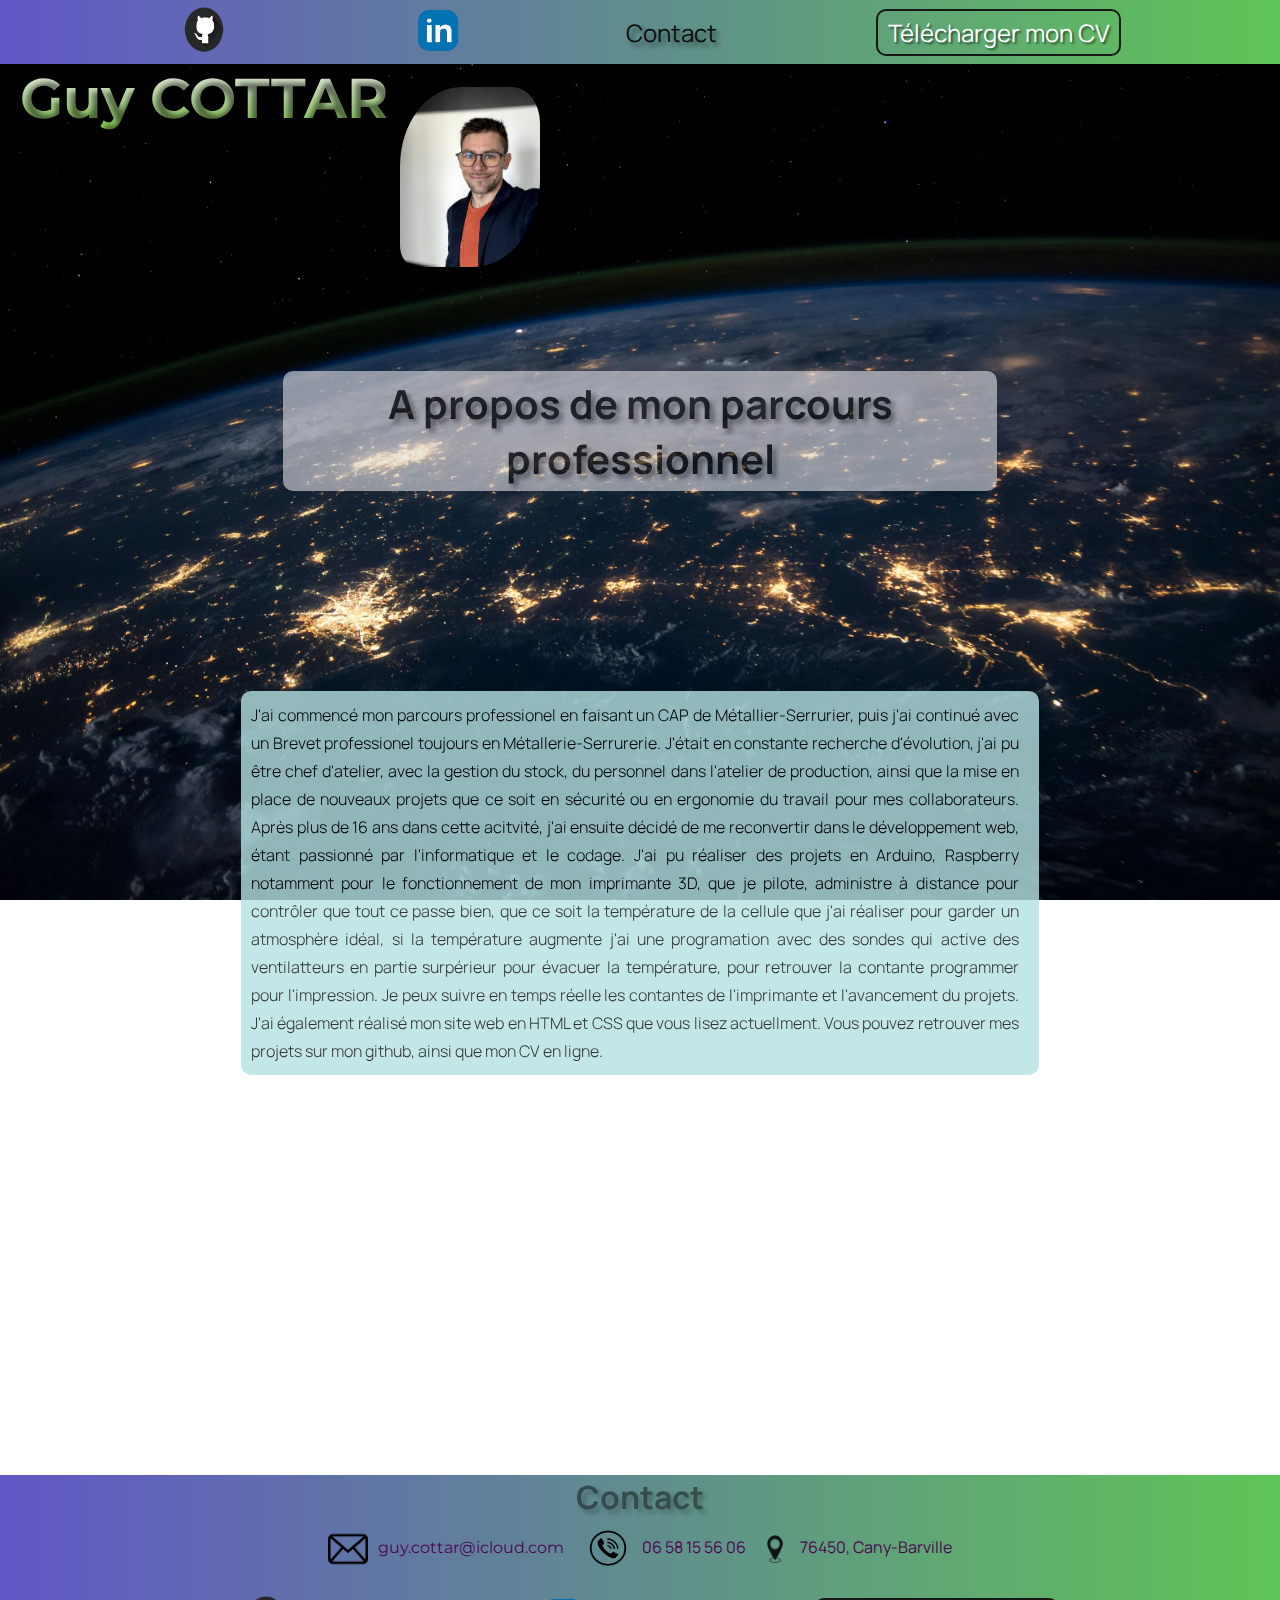
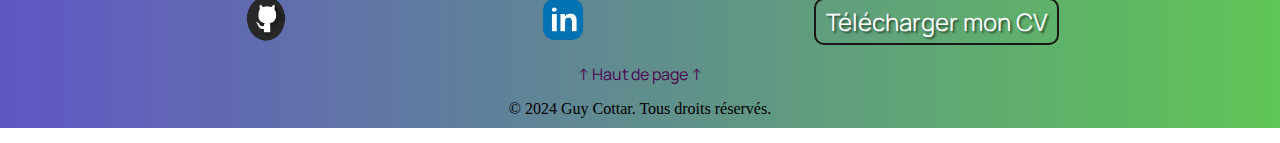
==== index.html @ 427f1d04 "update" ====
<!DOCTYPE html>
<html lang="fr">
  <head>
    <meta charset="utf-8" />
    <title>Mon Portfolio</title>
    <link rel="stylesheet" href="style.css" />
     <!-- Ajout de la police Manrope -->
    <link rel="preconnect" href="https://fonts.googleapis.com" />
    <link rel="preconnect" href="https://fonts.gstatic.com" crossorigin />
    <link
      href="https://fonts.googleapis.com/css2?family=Montserrat:ital,wght@0,100..900;1,100..900&display=swap"
      rel="stylesheet"
    />
        <!-- Ajout de la police Montserrat -->
    <link rel="preconnect" href="https://fonts.googleapis.com" />
    <link rel="preconnect" href="https://fonts.gstatic.com" crossorigin />
    <link
      href="https://fonts.googleapis.com/css2?family=Manrope:wght@200..800&family=Montserrat:ital,wght@0,100..900;1,100..900&display=swap"
      rel="stylesheet"
    />
  </head>
  <div id="haut_de_page"></div>
  <div class="arriere_plan">
  <body>
    <!--en tete du site avec logo-->
    <header>
      <nav>
        <a href="https://github.com/dashboard" target="_blank" title="Mon GitHub">
          <img src="images/github_2.png" alt="logo_github" class="img_github">
         </a>
         <a href="https://www.linkedin.com/in/guy-cottar-64a6a8132/" target="_blank" title="Mon Profil linkedin">
           <img src="images/linkedin_2.png" alt="logo_linkedin" class="img_linkedin">
         </a> 
         <a href="#contact" class="contact_moi" title="Contact">Contact</a>
        <a href="file/cv_dev_cesi.pdf" download="cv_dev_cesi" class="lien_cv">Télécharger mon CV</a>
      </nav>
    </header>
    <main>
      <section>
        <h1>Guy COTTAR </h1>
        <img src="images/photo_profil.jpg" alt="Profil" class="photo">
      <h2>A propos de mon parcours professionnel</h2>
        <p class="parcours">
      J'ai commencé mon parcours professionel en faisant un CAP de Métallier-Serrurier,
      puis j'ai continué avec un Brevet professionel toujours en Métallerie-Serrurerie.
      J'était en constante recherche d'évolution, j'ai pu être chef d'atelier,
      avec la gestion du stock, du personnel dans l'atelier de production,
      ainsi que la mise en place de nouveaux projets que ce soit en sécurité ou en ergonomie du travail pour mes collaborateurs.
      Après plus de 16 ans dans cette acitvité, j'ai ensuite décidé de me reconvertir dans le développement web,
      étant passionné par l'informatique et le codage.
      J'ai pu réaliser des projets en Arduino, Raspberry notamment pour le fonctionnement de mon imprimante 3D, que je pilote, administre à distance 
      pour contrôler que tout ce passe bien, que ce soit la température de la cellule que j'ai réaliser pour garder un atmosphère idéal, si la température augmente
      j'ai une programation avec des sondes qui active des ventilatteurs en partie surpérieur pour évacuer la température, pour retrouver la contante programmer pour l'impression.
      Je peux suivre en temps réelle les contantes de l'imprimante et l'avancement du projets.
      J'ai également réalisé mon site web en HTML et CSS que vous lisez actuellment.

      Vous pouvez retrouver mes projets sur mon github, ainsi que mon CV en ligne.
    </p>
    </section>
    </main>
    <footer>
      <div id="contact">
    <h3>Contact</h3>
      <p class="contact">
        <a href="mailto:guy.cottar@icloud.com" title="Mon email" class="mail_2" style="vertical-align: middle">
          <img src="images/logo_mail-removebg-preview.png" alt="mail" class="mail" style="vertical-align: middle">guy.cottar@icloud.com</a>
         <img src="images/logo_tel-removebg-preview.png" alt="portable" title="Mon portable" class="tel" style="vertical-align: middle">
         <span>06 58 15 56 06</span>
    <a href="https://www.google.fr/maps/place/76450+Cany-Barville/@49.7871869,0.6325655,15.84z/data=!3m1!4b1!4m6!3m5!1s0x47e063edcc7639b3:0x101c5f892d5267f8!8m2!3d49.787435!4d0.638336!16s%2Fm%2F03cc1cf?entry=ttu" target="_blank" title="Ma localité" class="adresse_2">
      <img src="images/logo_adresse-removebg-preview(1).png" alt="adresse" class="adresse" style="vertical-align: middle">76450, Cany-Barville</a> 
        </p>
  </div>
  <div class="logo_pied-page">
  <a href="https://github.com/dashboard" target="_blank" title="Mon GitHub">
    <img src="images/github_2.png" alt="logo_github" class="img_github">
   </a>
   <a href="https://www.linkedin.com/in/guy-cottar-64a6a8132/" target="_blank" title="Mon Profil linkedin">
     <img src="images/linkedin_2.png" alt="logo_linkedin" class="img_linkedin">
   </a> 
  <a href="file/cv_dev_cesi.pdf" download="cv_dev_cesi.pdf" class="lien_cv">Télécharger mon CV</a>
</div>
<a href="#haut_de_page" class="hautdepage">↑ Haut de page ↑</a> 
<p class="copyright">&copy; 2024 Guy Cottar. Tous droits réservés.</p>
    </footer>
  </body>
  </div>
</html>
---- style.css ----
* {
  margin: 0;
}
.arriere_plan {
  background-image: url("images/nasa.jpg");
  background-size: cover;
  background-attachment: fixed;
  background-position: center;
}

h1 {
  font-family: "Montserrat", sans-serif;
  font-size: 3.5em;
  background-image: linear-gradient(to bottom, #efedf4, #60b51b);
  background-clip: text; 
  -webkit-text-fill-color: transparent;
  text-shadow: 4px 4px 5px rgba(0, 0, 0, 0.5);
  margin-left: 20px;
  padding-bottom: 15px;
}
h2 {
  font-family: "Manrope", sans-serif;
  font-size: 40px;
  color: #0c0c0c;
  text-shadow: 4px 4px 5px rgba(0, 0, 0, 0.5);
  background-color: #e1e0e6;
  opacity: 0.6;
  padding: 5px;
  text-align: center;
  width: 55%;
  margin: 100px auto 80px auto;
  border-radius: 10px;
}
h3 {
  font-family: "Manrope", sans-serif;
  font-size: 2em;
  color: #0c0c0c;
  text-shadow: 4px 4px 5px rgba(0, 0, 0, 0.5);
  opacity: 0.5;
  text-align: center;
}
.parcours {
  font-family: "Manrope", sans-serif;
  font-size: 1em;
  margin: 10px 0px 10px 0px;
  text-align: justify;
  font-weight: 320;
  padding: 10px 20px 10px 10px;
  background-color: rgb(181, 226, 226);
  opacity: 0.8;
  border-radius: 10px;
  line-height: 1.75;
  width: 60%;
  margin: 200px auto auto auto;
}

header,
footer {
  background: linear-gradient(to right, #6156c5, #5fc556);
  height: auto;
}
footer {
  text-align: center;
  margin-top: 400px;
}
.img_linkedin {
  width: 60px;
  height: 60px;
  background: none;
}
.img_linkedin:hover {
  opacity: 0.5;
}
.img_github {
  width: 90px;
  height: 60px;
  background: none;
}

.img_github:hover {
  opacity: 0.5;
}
nav {
  display: flex;
  justify-content: space-evenly;
  align-items: center;
}
.lien_cv {
  color: #ffffff;
  font-size: 1.5em;
  text-decoration: none;
  text-shadow: 2px 2px 2px rgba(0, 0, 0, 0.5);
  font-family: "Manrope", sans-serif;
  border: solid 2px #181717;
  border-radius: 10px;
  padding: 5px 10px 5px 10px;
}
.lien_cv:hover {
  opacity: 0.5;
  box-shadow: 2px 2px 2px rgba(0, 0, 0, 0.5);
}
.photo {
  width: 140px;
  height: 180px;
  border-radius: 44% 20% 48% 12% / 44% 20% 48% 12% ;
  margin:-60px 0px 0px 400px;
  box-shadow: 2px 2px 2px rgba(0, 0, 0, 0.5);
}
.contact {
  font-family: "Montserrat", sans-serif;
  font-size: 1em;
  color: #4d0551;
  align-items: center;
  padding: 10px 0px 10px 0px ;
}
.contact_moi {
  font-family: "Manrope", sans-serif;
  font-size: 1.5em;
  text-align: center;
  text-decoration: none;
  color: #0c0c0c;
  text-shadow: 4px 4px 5px rgba(0, 0, 0, 0.5);
}
.contact_moi:hover {
  opacity: 0.5;
}
em {
  font-family: "Manrope", sans-serif;
  font-style: normal;
  font-size: 1.1em;
  color: #c9c0c0;
}
.logo_pied-page {
  display: flex;
  justify-content: space-evenly;
  align-items: center;
  margin: auto;
  padding: 10px 0px 10px 0px;
}
.mail {
  width: 40px;
  height: 40px;
  margin: 0px 10px 0px 0px;
}
  .mail_2 {
  font-family: "Montserrat", sans-serif;
  color : #4d0551;
  text-decoration: none;
}
.mail_2:hover {
  opacity: 0.5;
}

.tel {
  width: 40px;
  height: 40px;
  margin: 0px 10px 0px 20px;
}
.adresse {
  width: 50px;
  height: 40px;
}
.adresse_2 {
  font-family: "Manrope", sans-serif;
  color : #4d0551;
  text-decoration: none;
}
.adresse_2:hover {
  opacity: 0.5;
}
span {
  font-family: "Manrope", sans-serif;
  font-size: 1em;
} 
.hautdepage {
  font-family: "Manrope", sans-serif;
  font-size: 1em;
  text-decoration: none;
  color: #4d0551;
}
.hautdepage:hover {
opacity: 0.5
}
.copyright {
  margin: 15px;
  padding-bottom: 10px;;
}
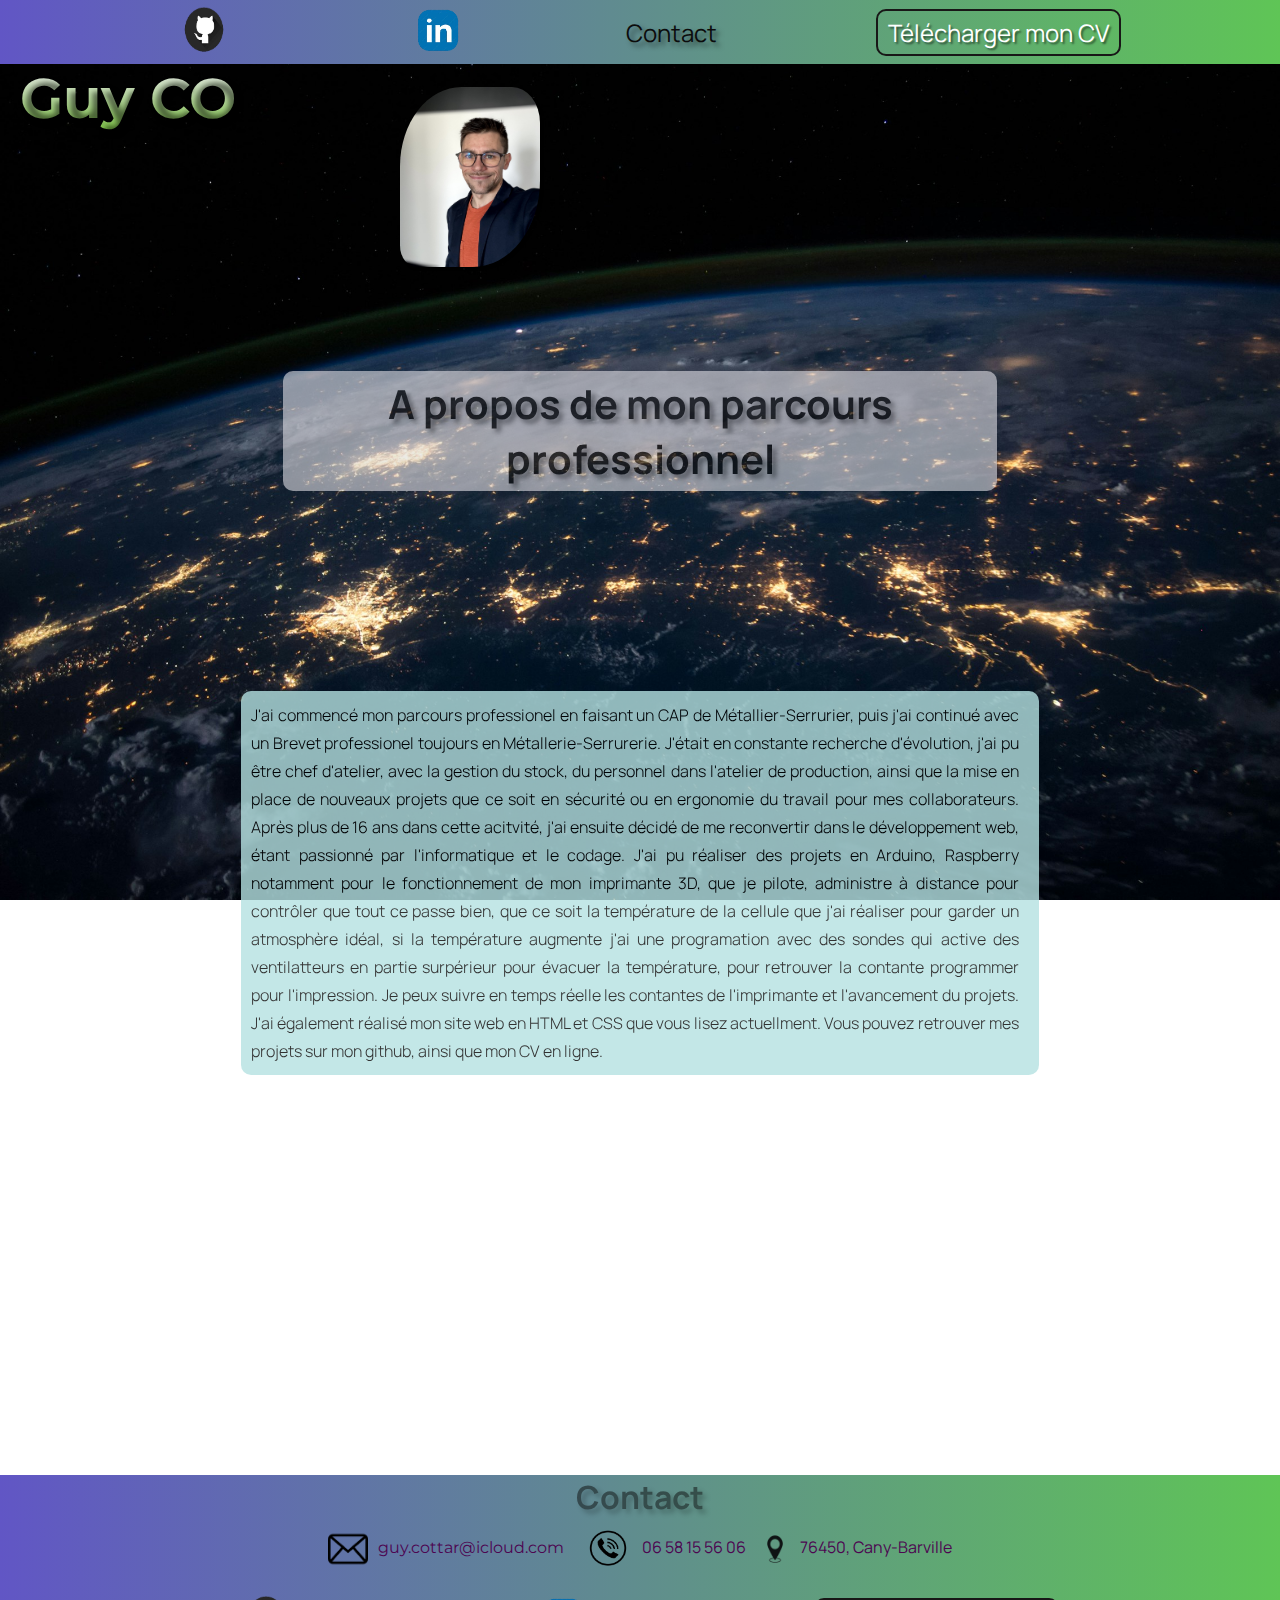
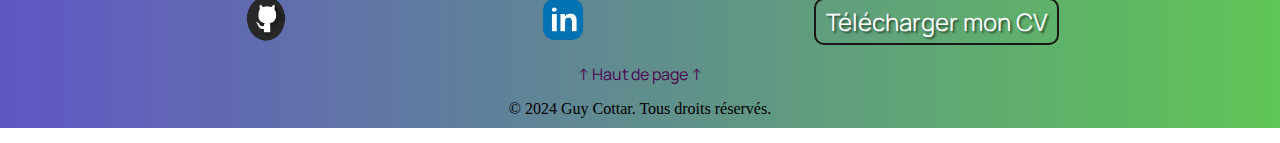
==== commit 0f5f56a8: "update" ====
--- a/index.html
+++ b/index.html
@@ -32,15 +32,19 @@
            <img src="images/linkedin_2.png" alt="logo_linkedin" class="img_linkedin">
          </a> 
          <a href="#contact" class="contact_moi" title="Contact">Contact</a>
-        <a href="file/cv_dev_cesi.pdf" download="cv_dev_cesi" class="lien_cv">Télécharger mon CV</a>
+        <a href="file/cv_dev_cesi.pdf" download="cv_dev_cesi" class="lien_cv" title="Mon CV">Télécharger mon CV</a>
       </nav>
     </header>
     <main>
       <section>
-        <h1>Guy COTTAR </h1>
+        <h1 id="typed-text"></h1>
+        <script src="script.js"></script>
+        <a href="#experience">
         <img src="images/photo_profil.jpg" alt="Profil" class="photo">
+      </a>
       <h2>A propos de mon parcours professionnel</h2>
-        <p class="parcours">
+        <div id="experience">
+      <p class="parcours">
       J'ai commencé mon parcours professionel en faisant un CAP de Métallier-Serrurier,
       puis j'ai continué avec un Brevet professionel toujours en Métallerie-Serrurerie.
       J'était en constante recherche d'évolution, j'ai pu être chef d'atelier,
@@ -56,6 +60,7 @@
 
       Vous pouvez retrouver mes projets sur mon github, ainsi que mon CV en ligne.
     </p>
+  </div>
     </section>
     </main>
     <footer>
@@ -77,7 +82,7 @@
    <a href="https://www.linkedin.com/in/guy-cottar-64a6a8132/" target="_blank" title="Mon Profil linkedin">
      <img src="images/linkedin_2.png" alt="logo_linkedin" class="img_linkedin">
    </a> 
-  <a href="file/cv_dev_cesi.pdf" download="cv_dev_cesi.pdf" class="lien_cv">Télécharger mon CV</a>
+  <a href="file/cv_dev_cesi.pdf" download="cv_dev_cesi.pdf" class="lien_cv" title="Mon CV">Télécharger mon CV</a>
 </div>
 <a href="#haut_de_page" class="hautdepage">↑ Haut de page ↑</a> 
 <p class="copyright">&copy; 2024 Guy Cottar. Tous droits réservés.</p>
--- a/style.css
+++ b/style.css
@@ -184,4 +184,15 @@
 .copyright {
   margin: 15px;
   padding-bottom: 10px;;
+}
+#typed-text {
+  font-family: "Montserrat", sans-serif;
+  font-size: 3.5em;
+  background-image: linear-gradient(to bottom, #efedf4, #60b51b);
+  background-clip: text; 
+  -webkit-text-fill-color: transparent;
+  text-shadow: 4px 4px 5px rgba(0, 0, 0, 0.5);
+  margin-left: 20px;
+  padding-bottom: 15px;
+  white-space: pre; /* pour préserver les espaces */
 }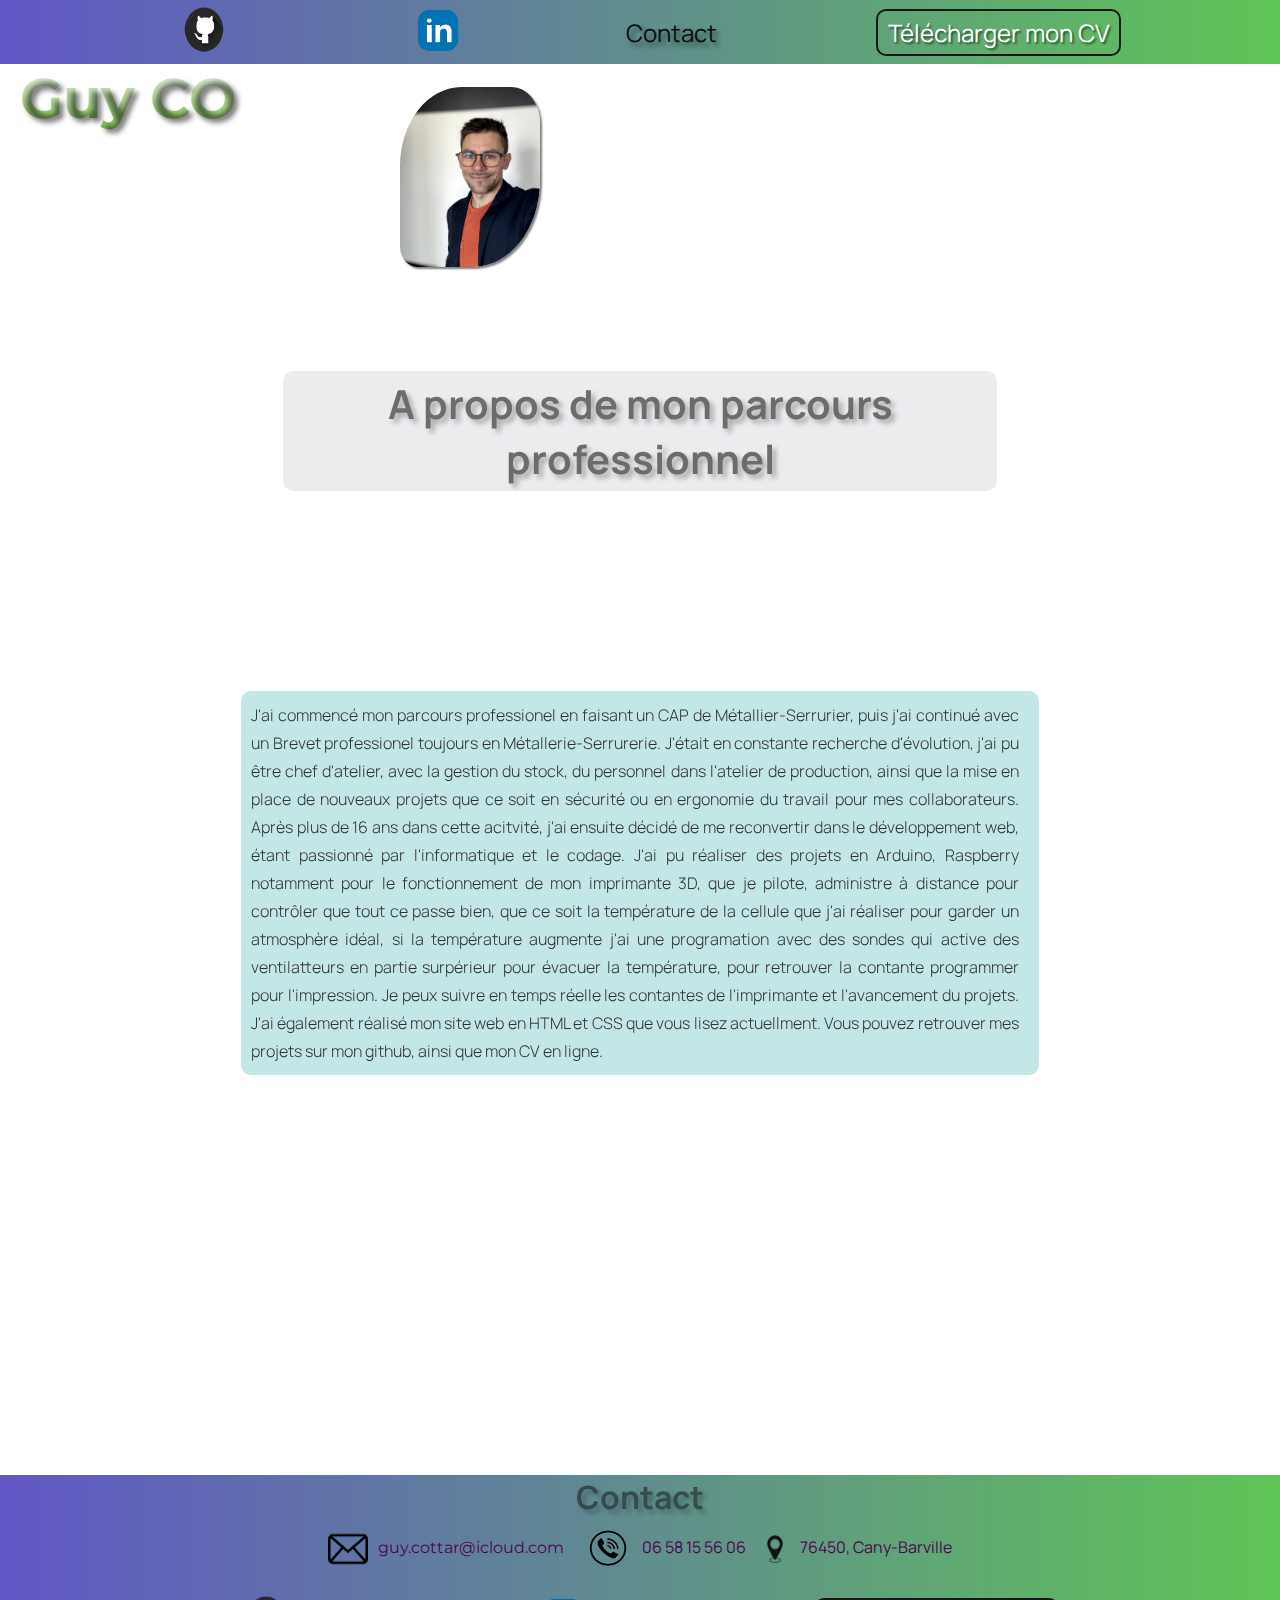
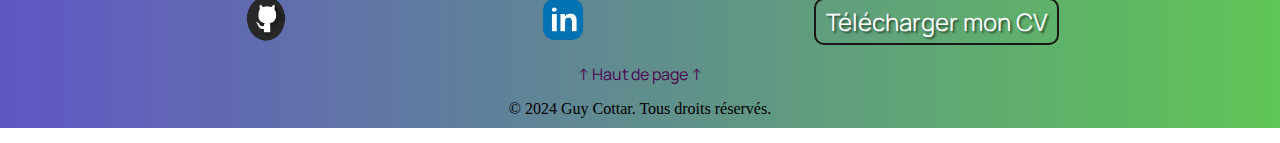
==== commit 81c76f98: "update" ====
--- a/index.html
+++ b/index.html
@@ -4,89 +4,170 @@
     <meta charset="utf-8" />
     <title>Mon Portfolio</title>
     <link rel="stylesheet" href="style.css" />
-     <!-- Ajout de la police Manrope -->
+    <!-- Ajout de la police Manrope -->
     <link rel="preconnect" href="https://fonts.googleapis.com" />
     <link rel="preconnect" href="https://fonts.gstatic.com" crossorigin />
     <link
       href="https://fonts.googleapis.com/css2?family=Montserrat:ital,wght@0,100..900;1,100..900&display=swap"
       rel="stylesheet"
     />
-        <!-- Ajout de la police Montserrat -->
+    <!-- Ajout de la police Montserrat -->
     <link rel="preconnect" href="https://fonts.googleapis.com" />
     <link rel="preconnect" href="https://fonts.gstatic.com" crossorigin />
     <link
       href="https://fonts.googleapis.com/css2?family=Manrope:wght@200..800&family=Montserrat:ital,wght@0,100..900;1,100..900&display=swap"
-      rel="stylesheet"
-    />
+      rel="stylesheet" />
+      <link rel="shortcut icon" type="image/x-icon" href="/favicon.io/favicon.ico">
+
   </head>
   <div id="haut_de_page"></div>
   <div class="arriere_plan">
-  <body>
-    <!--en tete du site avec logo-->
-    <header>
-      <nav>
-        <a href="https://github.com/dashboard" target="_blank" title="Mon GitHub">
-          <img src="images/github_2.png" alt="logo_github" class="img_github">
-         </a>
-         <a href="https://www.linkedin.com/in/guy-cottar-64a6a8132/" target="_blank" title="Mon Profil linkedin">
-           <img src="images/linkedin_2.png" alt="logo_linkedin" class="img_linkedin">
-         </a> 
-         <a href="#contact" class="contact_moi" title="Contact">Contact</a>
-        <a href="file/cv_dev_cesi.pdf" download="cv_dev_cesi" class="lien_cv" title="Mon CV">Télécharger mon CV</a>
-      </nav>
-    </header>
-    <main>
-      <section>
-        <h1 id="typed-text"></h1>
-        <script src="script.js"></script>
-        <a href="#experience">
-        <img src="images/photo_profil.jpg" alt="Profil" class="photo">
-      </a>
-      <h2>A propos de mon parcours professionnel</h2>
-        <div id="experience">
-      <p class="parcours">
-      J'ai commencé mon parcours professionel en faisant un CAP de Métallier-Serrurier,
-      puis j'ai continué avec un Brevet professionel toujours en Métallerie-Serrurerie.
-      J'était en constante recherche d'évolution, j'ai pu être chef d'atelier,
-      avec la gestion du stock, du personnel dans l'atelier de production,
-      ainsi que la mise en place de nouveaux projets que ce soit en sécurité ou en ergonomie du travail pour mes collaborateurs.
-      Après plus de 16 ans dans cette acitvité, j'ai ensuite décidé de me reconvertir dans le développement web,
-      étant passionné par l'informatique et le codage.
-      J'ai pu réaliser des projets en Arduino, Raspberry notamment pour le fonctionnement de mon imprimante 3D, que je pilote, administre à distance 
-      pour contrôler que tout ce passe bien, que ce soit la température de la cellule que j'ai réaliser pour garder un atmosphère idéal, si la température augmente
-      j'ai une programation avec des sondes qui active des ventilatteurs en partie surpérieur pour évacuer la température, pour retrouver la contante programmer pour l'impression.
-      Je peux suivre en temps réelle les contantes de l'imprimante et l'avancement du projets.
-      J'ai également réalisé mon site web en HTML et CSS que vous lisez actuellment.
-
-      Vous pouvez retrouver mes projets sur mon github, ainsi que mon CV en ligne.
-    </p>
-  </div>
-    </section>
-    </main>
-    <footer>
-      <div id="contact">
-    <h3>Contact</h3>
-      <p class="contact">
-        <a href="mailto:guy.cottar@icloud.com" title="Mon email" class="mail_2" style="vertical-align: middle">
-          <img src="images/logo_mail-removebg-preview.png" alt="mail" class="mail" style="vertical-align: middle">guy.cottar@icloud.com</a>
-         <img src="images/logo_tel-removebg-preview.png" alt="portable" title="Mon portable" class="tel" style="vertical-align: middle">
-         <span>06 58 15 56 06</span>
-    <a href="https://www.google.fr/maps/place/76450+Cany-Barville/@49.7871869,0.6325655,15.84z/data=!3m1!4b1!4m6!3m5!1s0x47e063edcc7639b3:0x101c5f892d5267f8!8m2!3d49.787435!4d0.638336!16s%2Fm%2F03cc1cf?entry=ttu" target="_blank" title="Ma localité" class="adresse_2">
-      <img src="images/logo_adresse-removebg-preview(1).png" alt="adresse" class="adresse" style="vertical-align: middle">76450, Cany-Barville</a> 
-        </p>
-  </div>
-  <div class="logo_pied-page">
-  <a href="https://github.com/dashboard" target="_blank" title="Mon GitHub">
-    <img src="images/github_2.png" alt="logo_github" class="img_github">
-   </a>
-   <a href="https://www.linkedin.com/in/guy-cottar-64a6a8132/" target="_blank" title="Mon Profil linkedin">
-     <img src="images/linkedin_2.png" alt="logo_linkedin" class="img_linkedin">
-   </a> 
-  <a href="file/cv_dev_cesi.pdf" download="cv_dev_cesi.pdf" class="lien_cv" title="Mon CV">Télécharger mon CV</a>
-</div>
-<a href="#haut_de_page" class="hautdepage">↑ Haut de page ↑</a> 
-<p class="copyright">&copy; 2024 Guy Cottar. Tous droits réservés.</p>
-    </footer>
-  </body>
+    <body>
+      <!--en tete du site avec logo-->
+      <header>
+        <nav>
+          <a
+            href="https://github.com/dashboard"
+            target="_blank"
+            title="Mon GitHub"
+          >
+            <img
+              src="images/github_2.png"
+              alt="logo_github"
+              class="img_github"
+            />
+          </a>
+          <a
+            href="https://www.linkedin.com/in/guy-cottar-64a6a8132/"
+            target="_blank"
+            title="Mon Profil linkedin"
+          >
+            <img
+              src="images/linkedin_2.png"
+              alt="logo_linkedin"
+              class="img_linkedin"
+            />
+          </a>
+          <a href="#contact" class="contact_moi" title="Contact">Contact</a>
+          <a
+            href="file/cv_dev_cesi.pdf"
+            download="cv_dev_cesi"
+            class="lien_cv"
+            title="Mon CV"
+            >Télécharger mon CV</a
+          >
+        </nav>
+      </header>
+      <main>
+        <section>
+          <h1 id="typed-text"></h1>
+          <script src="script.js"></script>
+          <a href="#experience">
+            <img src="images/photo_profil.jpg" alt="Profil" class="photo" />
+          </a>
+          <h2>A propos de mon parcours professionnel</h2>
+          <div id="experience">
+            <p class="parcours">
+              J'ai commencé mon parcours professionel en faisant un CAP de
+              Métallier-Serrurier, puis j'ai continué avec un Brevet
+              professionel toujours en Métallerie-Serrurerie. J'était en
+              constante recherche d'évolution, j'ai pu être chef d'atelier, avec
+              la gestion du stock, du personnel dans l'atelier de production,
+              ainsi que la mise en place de nouveaux projets que ce soit en
+              sécurité ou en ergonomie du travail pour mes collaborateurs. Après
+              plus de 16 ans dans cette acitvité, j'ai ensuite décidé de me
+              reconvertir dans le développement web, étant passionné par
+              l'informatique et le codage. J'ai pu réaliser des projets en
+              Arduino, Raspberry notamment pour le fonctionnement de mon
+              imprimante 3D, que je pilote, administre à distance pour contrôler
+              que tout ce passe bien, que ce soit la température de la cellule
+              que j'ai réaliser pour garder un atmosphère idéal, si la
+              température augmente j'ai une programation avec des sondes qui
+              active des ventilatteurs en partie surpérieur pour évacuer la
+              température, pour retrouver la contante programmer pour
+              l'impression. Je peux suivre en temps réelle les contantes de
+              l'imprimante et l'avancement du projets. J'ai également réalisé
+              mon site web en HTML et CSS que vous lisez actuellment. Vous
+              pouvez retrouver mes projets sur mon github, ainsi que mon CV en
+              ligne.
+            </p>
+          </div>
+        </section>
+      </main>
+      <footer>
+        <div id="contact">
+          <h3>Contact</h3>
+          <p class="contact">
+            <a
+              href="mailto:guy.cottar@icloud.com"
+              title="Mon email"
+              class="mail_2"
+              style="vertical-align: middle"
+            >
+              <img
+                src="images/logo_mail-removebg-preview.png"
+                alt="mail"
+                class="mail"
+                style="vertical-align: middle"
+              />guy.cottar@icloud.com</a
+            >
+            <img
+              src="images/logo_tel-removebg-preview.png"
+              alt="portable"
+              title="Mon portable"
+              class="tel"
+              style="vertical-align: middle"
+            />
+            <span>06 58 15 56 06</span>
+            <a
+              href="https://www.google.fr/maps/place/76450+Cany-Barville/@49.7871869,0.6325655,15.84z/data=!3m1!4b1!4m6!3m5!1s0x47e063edcc7639b3:0x101c5f892d5267f8!8m2!3d49.787435!4d0.638336!16s%2Fm%2F03cc1cf?entry=ttu"
+              target="_blank"
+              title="Ma localité"
+              class="adresse_2"
+            >
+              <img
+                src="images/logo_adresse-removebg-preview(1).png"
+                alt="adresse"
+                class="adresse"
+                style="vertical-align: middle"
+              />76450, Cany-Barville</a
+            >
+          </p>
+        </div>
+        <div class="logo_pied-page">
+          <a
+            href="https://github.com/dashboard"
+            target="_blank"
+            title="Mon GitHub"
+          >
+            <img
+              src="images/github_2.png"
+              alt="logo_github"
+              class="img_github"
+            />
+          </a>
+          <a
+            href="https://www.linkedin.com/in/guy-cottar-64a6a8132/"
+            target="_blank"
+            title="Mon Profil linkedin"
+          >
+            <img
+              src="images/linkedin_2.png"
+              alt="logo_linkedin"
+              class="img_linkedin"
+            />
+          </a>
+          <a
+            href="file/cv_dev_cesi.pdf"
+            download="cv_dev_cesi.pdf"
+            class="lien_cv"
+            title="Mon CV"
+            >Télécharger mon CV</a
+          >
+        </div>
+        <a href="#haut_de_page" class="hautdepage">↑ Haut de page ↑</a>
+        <p class="copyright">&copy; 2024 Guy Cottar. Tous droits réservés.</p>
+      </footer>
+    </body>
   </div>
 </html>
--- a/style.css
+++ b/style.css
@@ -2,7 +2,24 @@
   margin: 0;
 }
 .arriere_plan {
-  background-image: url("images/nasa.jpg");
+  animation: backgroundChange 30s infinite;
+}
+
+@keyframes backgroundChange {
+  0% {
+    background-image: url('images/fond_ia.jpg');
+  }
+  35% {
+    background-image: url('images/nasa.jpg');
+  }
+  68% {
+    background-image: url('images/techno.jpg');
+  }
+  100% {
+    background-image: url('images/fond_ia.jpg');
+  }
+}
+.arriere_plan {
   background-size: cover;
   background-attachment: fixed;
   background-position: center;
